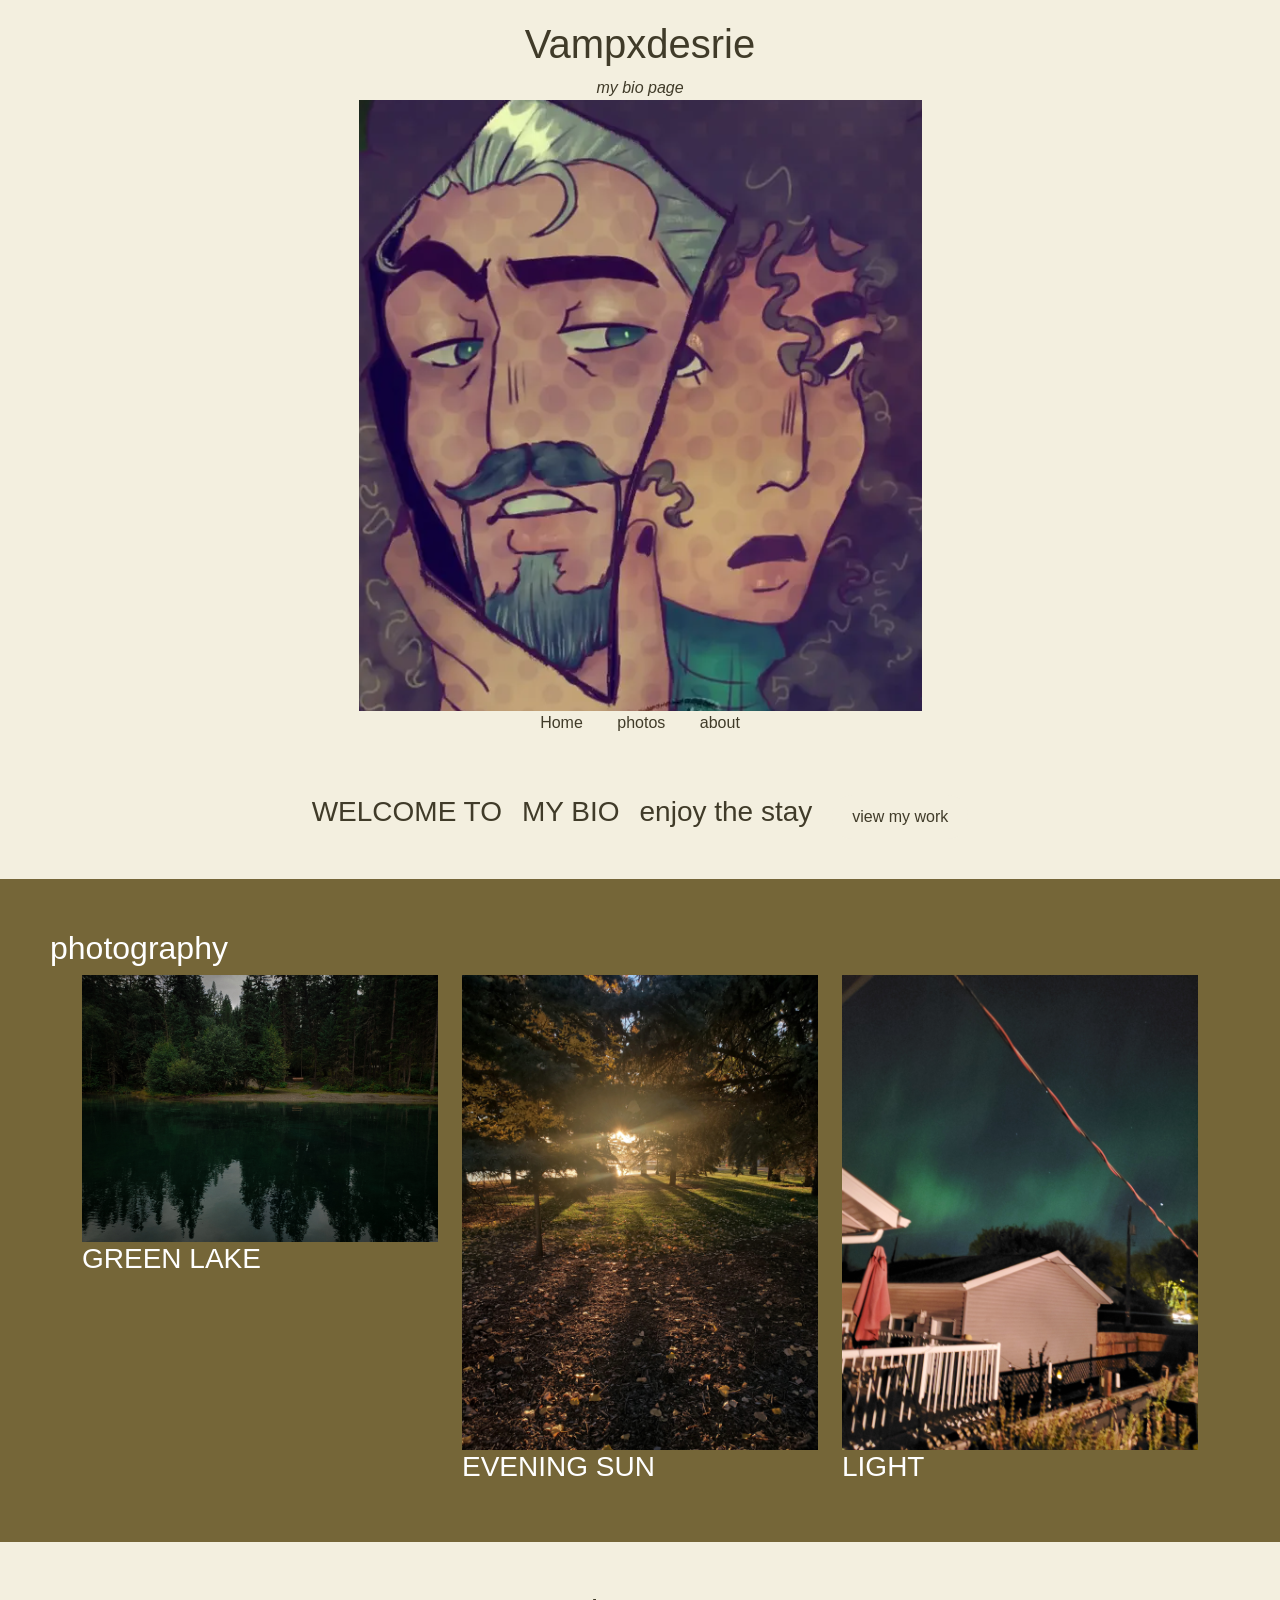
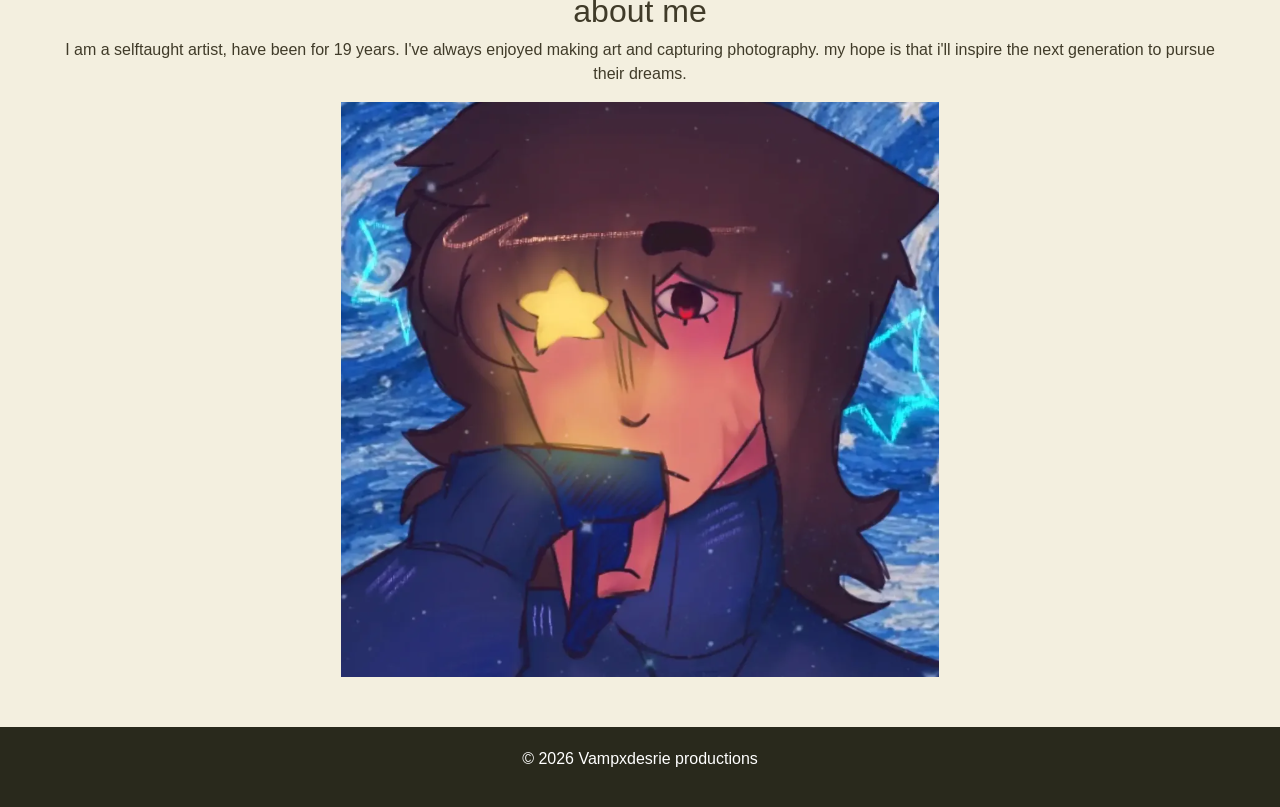
==== index.html @ 96656f6b "Add files via upload" ====
<!DOCTYPE html>
<html lang="en">

<head>
    <meta charset="UTF-8">
    <meta name="viewport" content="width=device-width, initial-scale=1.0">
    <title>Vampxdesrie | bio page</title>

    <!-- Latest compiled and minified CSS -->
    <link href="https://cdn.jsdelivr.net/npm/bootstrap@5.3.3/dist/css/bootstrap.min.css" rel="stylesheet">

    <!-- Latest compiled JavaScript -->
    <script src="https://cdn.jsdelivr.net/npm/bootstrap@5.3.3/dist/js/bootstrap.bundle.min.js"></script>


    <link href="css/styles.css" rel="stylesheet">


</head>

<body>
    <header>
        <h1>
            Vampxdesrie
        </h1>
        <i>my bio page</i>
        <br>
        <img src="images/me2.png" alt="me">

        <nav>
            <a href="#home">Home</a>
            <a href="#photos">photos</a>
            <a href="#about">about</a>
        </nav>
    </header>

    <section id="home" class="home">
        <h3>WELCOME TO</h3>
        <h3>MY BIO</h3>
        <h3>enjoy the stay</h3>
        <a href="#home" class="button">view my work</a>
    </section>


    <section id="photos">
        <h2>photography</h2>

        <div class="container">
            <div class="row">

                <div class="col-sm-4">
                    <img src="images/greenpond.jpg" class="img-fluid" alt="greenpond">
                    <h3>GREEN LAKE</h3>
                </div>

                <div class="col-sm-4">
                    <img src="images/eveningsun.jpg" class="img-fluid" alt="eveningsun">
                    <h3>EVENING SUN</h3>
                </div>

                <div class="col-sm-4">
                    <img src="images/light.jpg" class="img-fluid" alt="light">
                    <h3>LIGHT</h3>
                </div>

            </div>

        </div>
    </section>
    <section id="about">
        <h2>about me</h2>
        <p>I am a selftaught artist, have been for 19 years. I've always enjoyed making art and capturing photography.
            my hope is that i'll inspire the next generation to pursue their dreams.</p>
        <img src="images/me.png" alt="me2">
    </section>

    <footer>
        <p>© 2026 Vampxdesrie productions</p>
    </footer>

</body>

</html>
---- css/styles.css ----
@import url('https://fonts.googleapis.com/css2?family=DM+Sans:ital,opsz,wght@0,9..40,100..1000;1,9..40,100..1000&family=Oswald:wght@200..700&display=swap');
body {
    margin: 0;
    font-family: Arial, sans-serif;
    background-color: #f3efdf;
    color: #403b29;
    
}

header {
    padding: 20px;
    text-align: center;
    
}

.img{border: 5px solid #777ba7;
border-radius: 40px;
}

nav a {
    color: #403b29;
    text-decoration: none;
    margin: 15px;
}

.hero {
    background-image: url("eveningsun.jpg");
    border-radius: 30px;
    background-size: cover;
    background-position: center;
    text-align: center;
    color: white;
    padding: 120px 20px;
    }

.hero h1 {
    font-size: 80px;
    letter-spacing: 10px;
}

.button {
    background-color: #f3efdf;
    color: #403b29;
    padding: 10px 20px;
    text-decoration: none;
    border-radius: 20px;
}
#home {
    text-align: center;
    padding: 40px 20px;
}

.home {
    display: flex;
    justify-content: center;
    gap: 20px;
}

.home img {
    width: 100px;
    height: 160px;
    object-fit: cover;
    border-radius: 10px;
}


#photos {
    background-color: #756638;
    color: white;
    padding: 50px;
}

.photos img {
    width: 100%;
    max-width: 300px;
}

#about {
    text-align: center;
    padding: 50px;
}

.about img {
    width: 200px;
    height: 160px;
    object-fit: cover;
    border-radius: 10px;
}

/* ---------------fancy link?-------------- */
a{
    color: rgb(255, 230, 194);
}
a:hover{
    color: rgb(112, 97, 82);
    text-decoration: none;
}

a{
    color: rgb(255, 230, 194);
}
a:hover{
    color: rgb(184, 189, 121);
    text-decoration: none;
}




/* ---------footer----- */
footer {
    background-color: #29291c;
    color: white;
    text-align: center;
    padding: 20px;
}
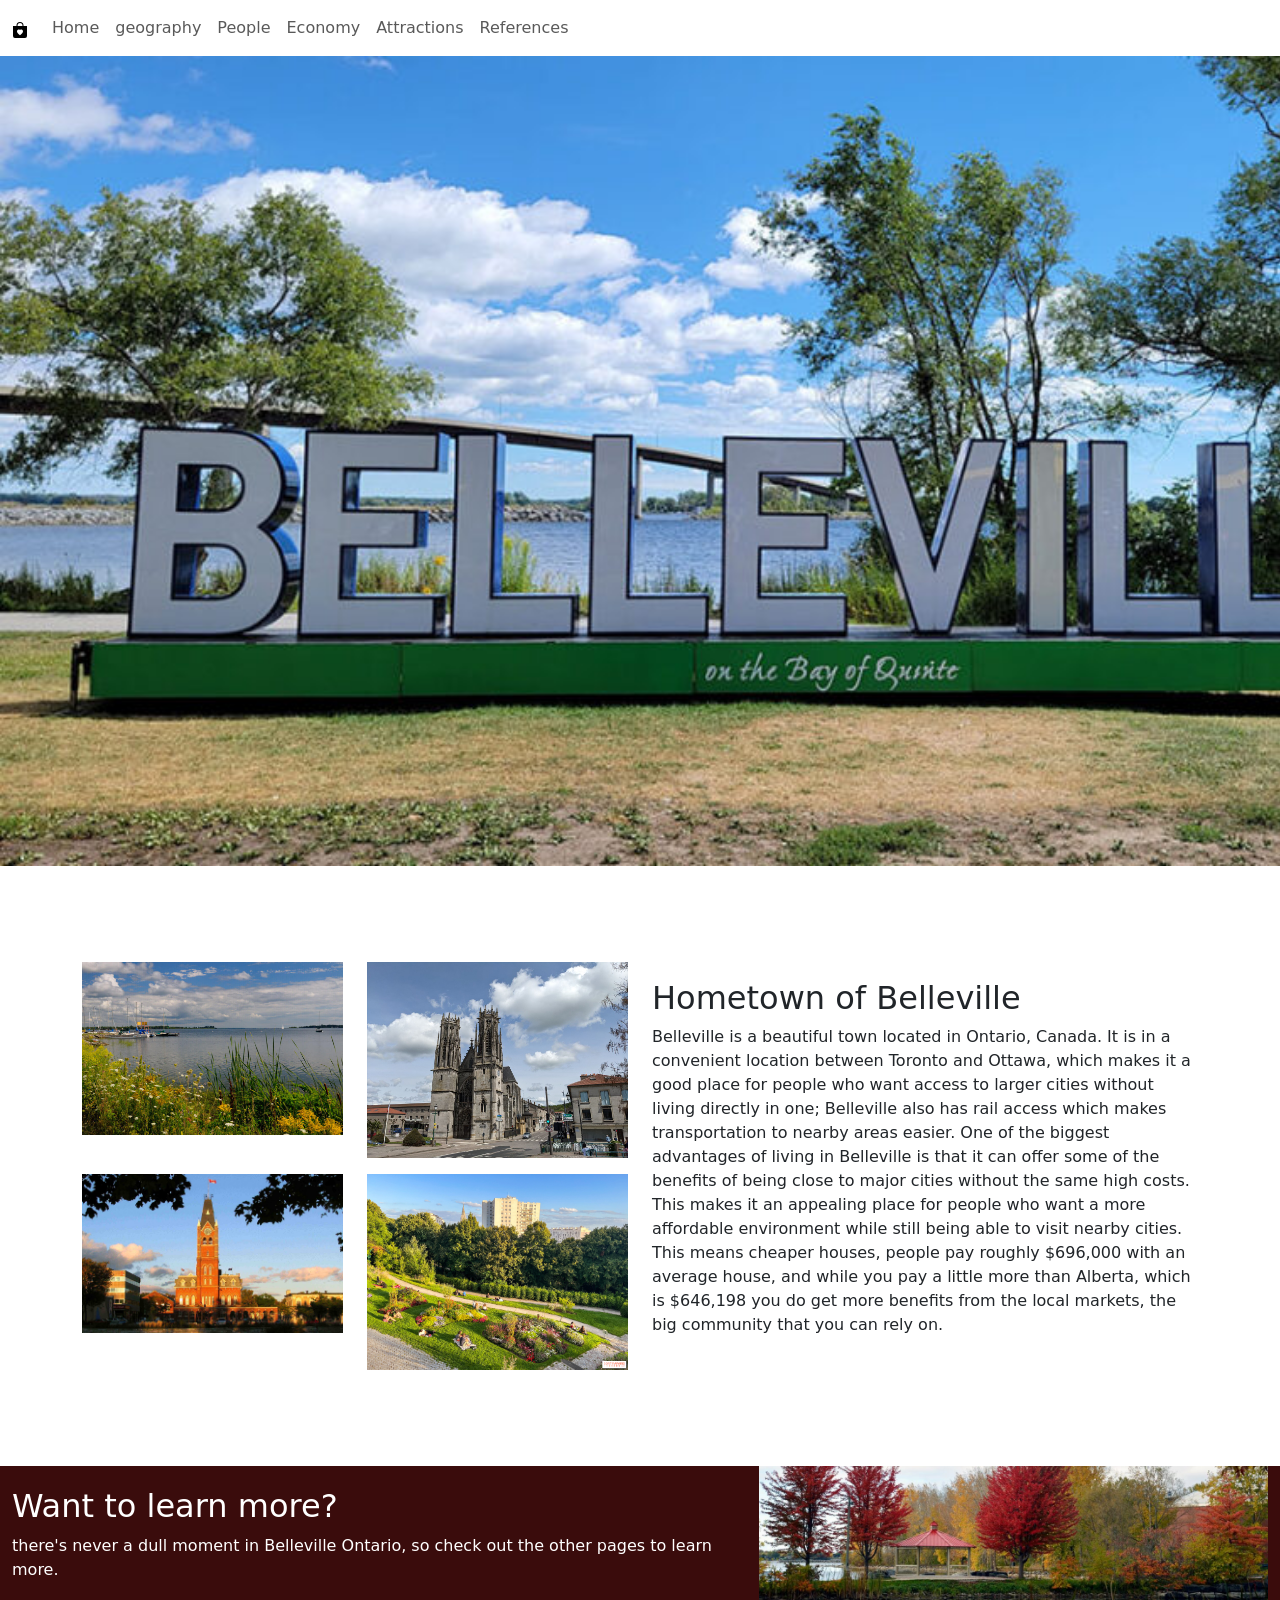
==== commit 225d71c8: "Add files via upload" ====
--- a/index.html
+++ b/index.html
@@ -4,80 +4,127 @@
 <head>
     <meta charset="UTF-8">
     <meta name="viewport" content="width=device-width, initial-scale=1.0">
-    <title>Vampxdesrie | bio page</title>
+    <title>Belleville | Home</title>
 
     <!-- Latest compiled and minified CSS -->
-    <link href="https://cdn.jsdelivr.net/npm/bootstrap@5.3.3/dist/css/bootstrap.min.css" rel="stylesheet">
+    <link href="https://cdn.jsdelivr.net/npm/bootstrap@5.3.8/dist/css/bootstrap.min.css" rel="stylesheet">
 
-    <!-- Latest compiled JavaScript -->
-    <script src="https://cdn.jsdelivr.net/npm/bootstrap@5.3.3/dist/js/bootstrap.bundle.min.js"></script>
+    <link rel="stylesheet" href="https://cdn.jsdelivr.net/npm/bootstrap-icons@1.13.2/font/bootstrap-icons.min.css">
 
-
-    <link href="css/styles.css" rel="stylesheet">
-
-
+    <!-- custom css -->
+    <link href="css/hometown.css" rel="stylesheet">
 </head>
 
 <body>
-    <header>
-        <h1>
-            Vampxdesrie
-        </h1>
-        <i>my bio page</i>
-        <br>
-        <img src="images/me2.png" alt="me">
 
-        <nav>
-            <a href="#home">Home</a>
-            <a href="#photos">photos</a>
-            <a href="#about">about</a>
-        </nav>
-    </header>
-
-    <section id="home" class="home">
-        <h3>WELCOME TO</h3>
-        <h3>MY BIO</h3>
-        <h3>enjoy the stay</h3>
-        <a href="#home" class="button">view my work</a>
-    </section>
+    <!-------------------Collapsing Navbar-------------->
+    <nav class="navbar navbar-expand-sm bg-white navbar-light sticky-top">
+        <div class="container-fluid">
+            <a class="navbar-brand" href="index.html">
+                <img src="images/bag-heart-fill.svg" alt="Belleville">
+            </a>
+            <button class="navbar-toggler" type="button" data-bs-toggle="collapse" data-bs-target="#collapsibleNavbar">
+                <span class="navbar-toggler-icon"></span>
+            </button>
+            <div class="collapse navbar-collapse" id="collapsibleNavbar">
+                <ul class="navbar-nav">
+                    <li class="nav-item">
+                        <a class="nav-link" href="index.html">Home</a>
+                    </li>
+                    <li class="nav-item">
+                        <a class="nav-link" href="geography.html">geography</a>
+                    </li>
+                    <li class="nav-item">
+                        <a class="nav-link" href="people.html">People</a>
+                    </li>
+                    <li class="nav-item">
+                        <a class="nav-link" href="economy.html">Economy</a>
+                    </li>
+                    <li class="nav-item">
+                        <a class="nav-link" href="attractions.html">Attractions</a>
+                    </li>
+                    <li class="nav-item">
+                        <a class="nav-link" href="references.html">References</a>
+                    </li>
+                </ul>
+            </div>
+        </div>
+    </nav>
 
 
-    <section id="photos">
-        <h2>photography</h2>
+    <!-------------------Header------------------------->
 
+    <header id="homeHeader" class="bg-primary text-white">
+        <div class="container-fluid">
+            <div class="row">
+
+                <div class="col-sm-6">
+
+                </div>
+            </div> <!--end row-->
+        </div> <!--ends container-->
+    </header>
+    <!-- --------------------Main Content------------ -->
+
+    <main class="my-5 py-5">
         <div class="container">
             <div class="row">
+                <div class="col-md-6">
 
-                <div class="col-sm-4">
-                    <img src="images/greenpond.jpg" class="img-fluid" alt="greenpond">
-                    <h3>GREEN LAKE</h3>
+                    <div class="row mb-3">
+                        <div class="col-6">
+                            <img class="img-fluid" src="images/image1.jpeg" alt="first">
+                        </div>
+                        <div class="col-6">
+                            <img class="img-fluid" src="images/image2.jpg" alt="second">
+                        </div>
+                    </div>
+                    <div class="row">
+                        <div class="col-6">
+                            <img class="img-fluid" src="images/Image3.jpg" alt="third">
+                        </div>
+                        <div class="col-6">
+                            <img class="img-fluid" src="images/image4.jpg" alt="fourth">
+                        </div>
+                    </div>
                 </div>
 
-                <div class="col-sm-4">
-                    <img src="images/eveningsun.jpg" class="img-fluid" alt="eveningsun">
-                    <h3>EVENING SUN</h3>
+                <div class="col-md-6 my-auto">
+                    <h2>Hometown of Belleville</h2>
+                    <p>Belleville is a beautiful town located in Ontario, Canada. It is in a convenient location between
+                        Toronto and Ottawa, which makes it a good place for people who want access to larger cities
+                        without living directly in one; Belleville also has rail access which makes transportation to
+                        nearby areas easier. One of the biggest advantages of living in Belleville is that it can offer
+                        some of the benefits of being close to major cities without the same high costs. This makes it
+                        an appealing place for people who want a more affordable environment while still being able to
+                        visit nearby cities. This means cheaper houses, people pay roughly $696,000 with an average
+                        house, and while you pay a little more than Alberta, which is $646,198 you do get more benefits
+                        from the local markets, the big community that you can rely on.</p>
                 </div>
+            </div>
+        </div><!--ends container-->
+    </main>
 
-                <div class="col-sm-4">
-                    <img src="images/light.jpg" class="img-fluid" alt="light">
-                    <h3>LIGHT</h3>
+
+
+    <!-- ------------------Footer--------------------- -->
+    <footer>
+        <section class="bg-primary">
+            <div class="container-fluid">
+                <div class="row">
+                    <div class="col-sm-7 text-white my-auto">
+                        <h2>Want to learn more?</h2>
+                        <p>there's never a dull moment in Belleville Ontario, so check out the other pages to learn
+                            more. </p>
+                    </div>
+                    <div class="col-sm-5">
+                        <img class="img-fluid" src="images/Belleville-fall.jpg" alt="Belleville-fall">
+                    </div>
+
                 </div>
-
             </div>
-
-        </div>
-    </section>
-    <section id="about">
-        <h2>about me</h2>
-        <p>I am a selftaught artist, have been for 19 years. I've always enjoyed making art and capturing photography.
-            my hope is that i'll inspire the next generation to pursue their dreams.</p>
-        <img src="images/me.png" alt="me2">
-    </section>
-
-    <footer>
-        <p>© 2026 Vampxdesrie productions</p>
+        </section>
     </footer>
-
 </body>
 
 </html>
--- a/css/hometown.css
+++ b/css/hometown.css
@@ -0,0 +1,34 @@
+:root {
+  --bs-primary:rgb(58, 12, 12);
+  --bs-primary-rgb:58, 12, 12
+}
+i{
+  font-size: 1rem;
+  margin: auto 10px;
+}
+header{
+    min-height: 90vh;
+  background-size: cover;
+}
+#homeHeader{
+background-image: url(../images/header.jpg);
+}
+#geoHeader{
+  background-image: url(../images/oldheader.jpg);
+}
+
+#PeopleHeader{
+  background-image: url(../images/image7.jpg);
+}
+
+#EcoHeader{
+  background-image: url(../images/people3.jpg);
+}
+
+#AttractHeader{
+  background-image: url(../images/fireworks.webp);
+}
+
+#RefHeader{
+  background-image: url(../images/old4.jpg);
+}
